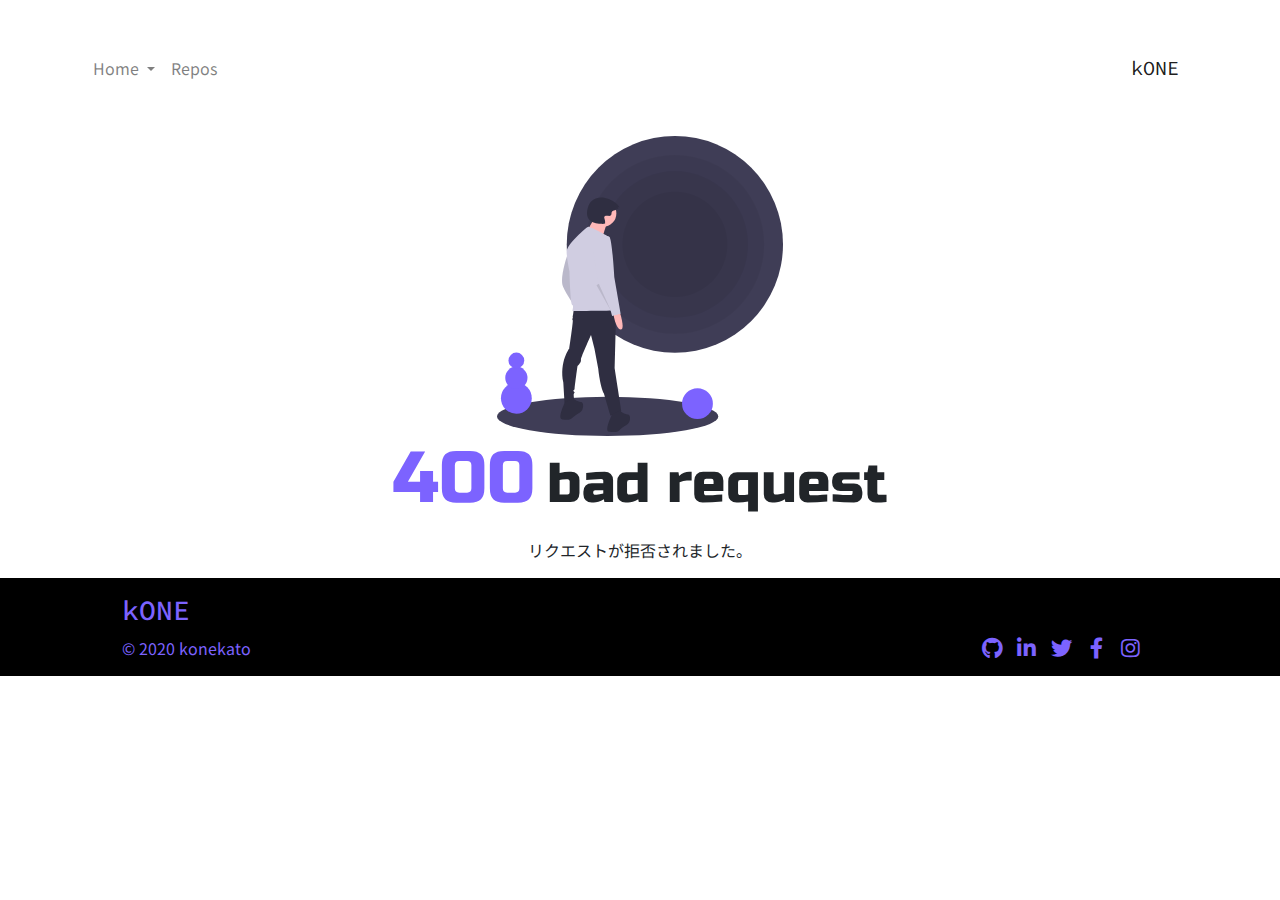
==== 400/index.html @ be1385ed "fix: 400 page" ====
<!DOCTYPE html>
<html lang="ja">

<head>
    <meta charset="utf-8" />
    <link rel="shortcut icon" href="/img/favicon.ico">
    <link rel="stylesheet" href="/css/default.css">
    <link rel="stylesheet" href="/css/esp_footer.css">
    <link rel="stylesheet" href="https://stackpath.bootstrapcdn.com/bootstrap/4.3.1/css/bootstrap.min.css"
        integrity="sha384-ggOyR0iXCbMQv3Xipma34MD+dH/1fQ784/j6cY/iJTQUOhcWr7x9JvoRxT2MZw1T" crossorigin="anonymous">
    <script src="https://code.jquery.com/jquery-3.3.1.slim.min.js"
        integrity="sha384-q8i/X+965DzO0rT7abK41JStQIAqVgRVzpbzo5smXKp4YfRvH+8abtTE1Pi6jizo"
        crossorigin="anonymous"></script>
    <script src="https://cdnjs.cloudflare.com/ajax/libs/popper.js/1.14.7/umd/popper.min.js"
        integrity="sha384-UO2eT0CpHqdSJQ6hJty5KVphtPhzWj9WO1clHTMGa3JDZwrnQq4sF86dIHNDz0W1"
        crossorigin="anonymous"></script>
    <script src="https://stackpath.bootstrapcdn.com/bootstrap/4.3.1/js/bootstrap.min.js"
        integrity="sha384-JjSmVgyd0p3pXB1rRibZUAYoIIy6OrQ6VrjIEaFf/nJGzIxFDsf4x0xIM+B07jRM"
        crossorigin="anonymous"></script>
    <link href="https://use.fontawesome.com/releases/v5.6.1/css/all.css" rel="stylesheet" />
    <link rel="preconnect" href="https://fonts.gstatic.com">
    <link
        href="https://fonts.googleapis.com/css2?family=Noto+Sans+JP&family=Russo+One&family=Source+Code+Pro:ital,wght@1,900&display=swap"
        rel="stylesheet">
    <title>Bad request | konekato</title>
</head>

<body id="body">
    <!-- header -->
    <nav class="navbar navbar-expand-lg navbar-light p-5">
        <div class="container">
            <ul class="navbar-nav mr-auto">
                <li class="nav-item dropdown">
                    <a class="nav-link dropdown-toggle" href="/home/" role="button" data-toggle="dropdown"
                        aria-haspopup="true" aria-expanded="false">
                        Home</span>
                    </a>
                    <div class="dropdown-menu" aria-labelledby="navbarDropdown">
                        <a class="dropdown-item" href="/home/#profile">Profile</a>
                        <a class="dropdown-item" href="/home/#skills">Skills</a>
                        <a class="dropdown-item" href="/home/#contact">Contact</a>
                    </div>
                </li>
                <li class="nav-item">
                    <a class="nav-link" href="/repos/">Repos <span class="sr-only">(current)</a>
                </li>
            </ul>
            <div class="navbar-nav">
                <a class="navbar-brand branding" href="/">
                    kONE
                </a>
            </div>
        </div>
    </nav>

    <div class="text-center">
        <img src="/img/undraw_void_3ggu.svg" height="300">
        <h1 class="w-100 mb-3"><span class="display-3 text-purple">400</span> <span class="display-4">bad request</span>
        </h1>
        <p>
            リクエストが拒否されました。
        </p>
    </div>

    <!-- footer -->
    <footer class="container-fluid pt-3 pb-3">
        <div class="row">
            <div class="col-md-11 offset-md-1 mb-2 branding h3">
                kONE
            </div>
        </div>
        <div class="row">
            <div class="col-md-8 offset-md-1">&copy; 2020 konekato</div>
            <div class="col-md-2">
                <a href="https://github.com/konekato" target="_blank" rel="noopener noreferrer" class="ml-1">
                    <i class="fab fa-github fa-lg fa-fw"></i>
                </a>
                <a href="https://www.linkedin.com/" target="_blank" rel="noopener noreferrer" class="ml-1">
                    <i class="fab fa-linkedin-in fa-lg fa-fw"></i>
                </a>
                <a href="https://twitter.com/" target="_blank" rel="noopener noreferrer" class="ml-1">
                    <i class="fab fa-twitter fa-lg fa-fw"></i>
                </a>
                <a href="https://www.facebook.com/keiichi.kato.3154" target="_blank" rel="noopener noreferrer"
                    class="ml-1">
                    <i class="fab fa-facebook-f fa-lg fa-fw"></i>
                </a>
                <a href="https://www.instagram.com/techato_/" target="_blank" rel="noopener noreferrer" class="ml-1">
                    <i class="fab fa-instagram fa-lg fa-fw"></i>
                </a>
            </div>
        </div>
    </footer>
</body>
---- css/default.css ----
#body {
  font-family: 'Noto Sans JP', sans-serif;
}

div .branding {
  color: #7C63FF;
}
.branding {
  font-family: 'Source Code Pro', monospace !important;
}

footer {
  background-color: black;
  color: #7C63FF;
}

footer i {
  color: #7C63FF;
}
button i {
  color: #7C63FF;
}

h1 {
  font-family: 'Russo One', sans-serif;
}

h3 {
  font-family: 'Russo One', sans-serif;
}

.btn {
  font-family: 'Russo One', sans-serif;
}

.btn-purple {
  background-color: #7C63FF !important;
  color: black !important;
  border-color: black !important;
}
.btn-purple:hover {
  background-color: #725ae9 !important;
}
.btn-purple i {
  color: black !important;
}

.text-purple {
  color: #7C63FF;
}

a .active {
  color: #7C63FF;
}

.card-header {
  background-color: #f1eeff !important;
}

.form-control {
  border-color: #7C63FF !important;
}
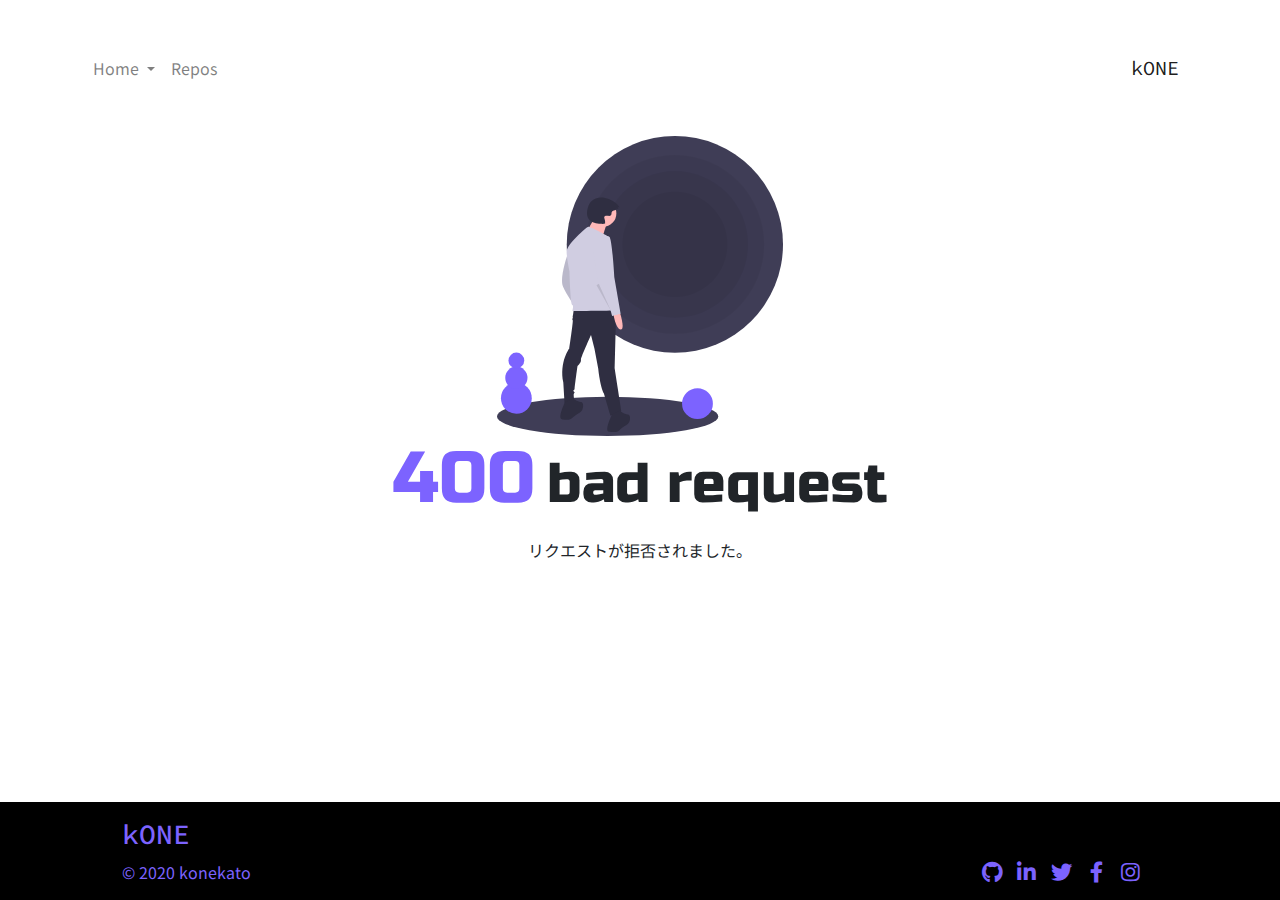
==== commit 947f3604: "fix: To add folder 'assets', fixed" ====
--- a/400/index.html
+++ b/400/index.html
@@ -3,9 +3,9 @@
 
 <head>
     <meta charset="utf-8" />
-    <link rel="shortcut icon" href="/img/favicon.ico">
-    <link rel="stylesheet" href="/css/default.css">
-    <link rel="stylesheet" href="/css/esp_footer.css">
+    <link rel="shortcut icon" href="/assets/img/favicon.ico">
+    <link rel="stylesheet" href="/assets/css/default.css">
+    <link rel="stylesheet" href="/assets/css/esp_footer.css">
     <link rel="stylesheet" href="https://stackpath.bootstrapcdn.com/bootstrap/4.3.1/css/bootstrap.min.css"
         integrity="sha384-ggOyR0iXCbMQv3Xipma34MD+dH/1fQ784/j6cY/iJTQUOhcWr7x9JvoRxT2MZw1T" crossorigin="anonymous">
     <script src="https://code.jquery.com/jquery-3.3.1.slim.min.js"
@@ -54,7 +54,7 @@
     </nav>
 
     <div class="text-center">
-        <img src="/img/undraw_void_3ggu.svg" height="300">
+        <img src="/assets/img/undraw_void_3ggu.svg" height="300">
         <h1 class="w-100 mb-3"><span class="display-3 text-purple">400</span> <span class="display-4">bad request</span>
         </h1>
         <p>
--- a/assets/css/default.css
+++ b/assets/css/default.css
@@ -0,0 +1,67 @@
+#body {
+  font-family: 'Noto Sans JP', sans-serif;
+}
+
+div .branding {
+  color: #7C63FF;
+}
+.branding {
+  font-family: 'Source Code Pro', monospace !important;
+}
+
+footer {
+  background-color: black;
+  color: #7C63FF;
+}
+
+footer i {
+  color: #7C63FF;
+}
+button i {
+  color: #7C63FF;
+}
+
+h1 {
+  font-family: 'Russo One', sans-serif;
+}
+
+h3 {
+  font-family: 'Russo One', sans-serif;
+}
+
+.btn {
+  font-family: 'Russo One', sans-serif;
+}
+
+.btn-purple {
+  background-color: #7C63FF !important;
+  color: black !important;
+  border-color: black !important;
+}
+.btn-purple:hover {
+  background-color: #725ae9 !important;
+}
+.btn-purple i {
+  color: black !important;
+}
+
+.text-purple {
+  color: #7C63FF;
+}
+
+a:hover {
+  color: #6d56df !important;
+  text-decoration: none !important;
+}
+
+a .active {
+  color: #7C63FF;
+}
+
+.card-header {
+  background-color: #f1eeff !important;
+}
+
+.form-control {
+  border-color: #7C63FF !important;
+}--- a/assets/css/esp_footer.css
+++ b/assets/css/esp_footer.css
@@ -0,0 +1,5 @@
+
+footer {
+    position: absolute;
+    bottom: 0;
+}